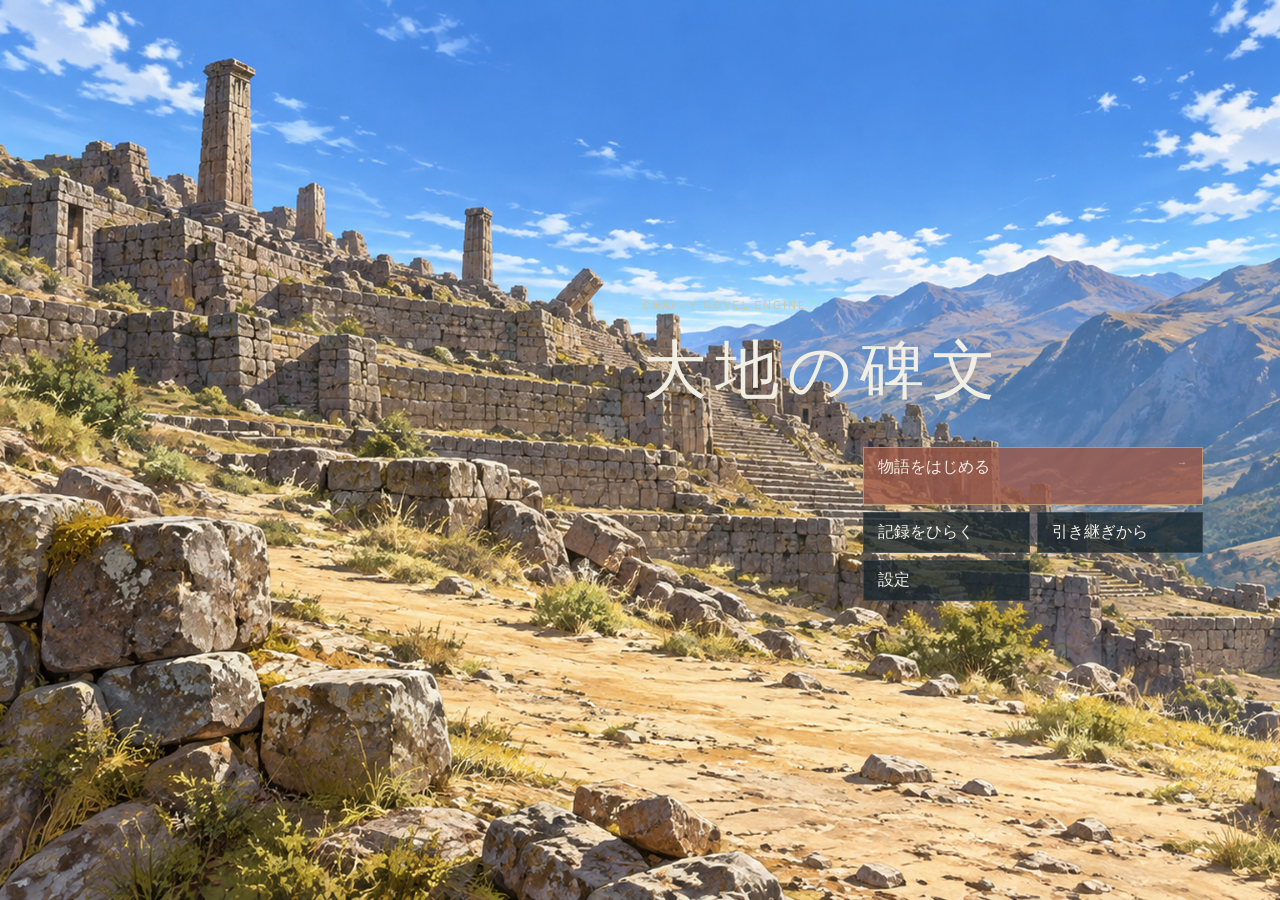
==== index.html @ d38958ed "Implement Novel-005 with ChappyNovelEngine a695320" ====
<!doctype html>
<html lang="ja">
<head>
  <meta charset="utf-8">
  <meta name="viewport" content="width=device-width,initial-scale=1">
  <meta http-equiv="refresh" content="0;url=./engine/">
  <title>大地の碑文</title>
  <script>location.replace("./engine/");</script>
</head>
<body><a href="./engine/">大地の碑文を開く</a></body>
</html>
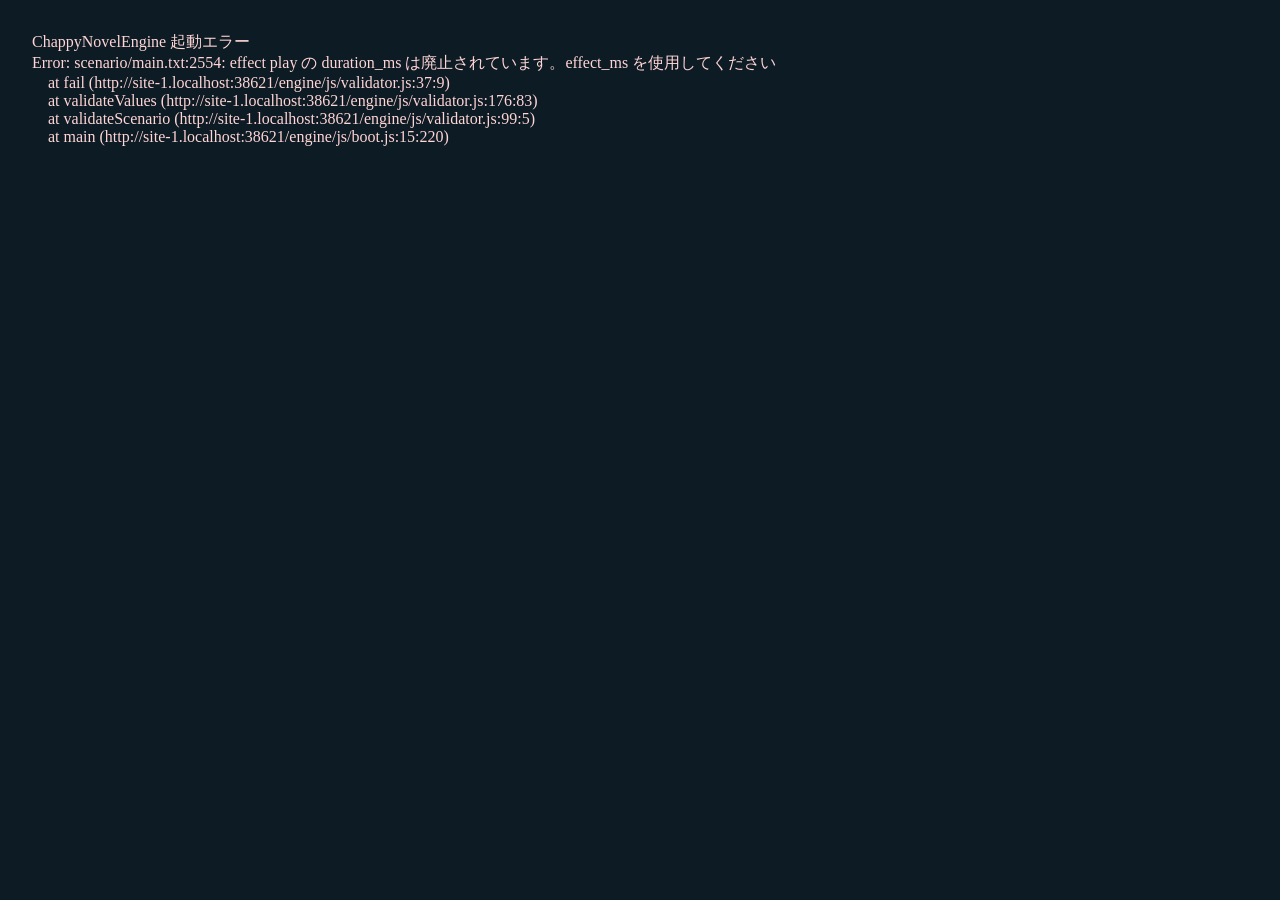
==== commit 49a80777: "Update engine v1.1" ====
--- a/index.html
+++ b/index.html
@@ -4,8 +4,8 @@
   <meta charset="utf-8">
   <meta name="viewport" content="width=device-width,initial-scale=1">
   <meta http-equiv="refresh" content="0;url=./engine/">
-  <title>大地の碑文</title>
+  <title>ChappyNovelEngine</title>
   <script>location.replace("./engine/");</script>
 </head>
-<body><a href="./engine/">大地の碑文を開く</a></body>
+<body><a href="./engine/">ゲームを開く</a></body>
 </html>
